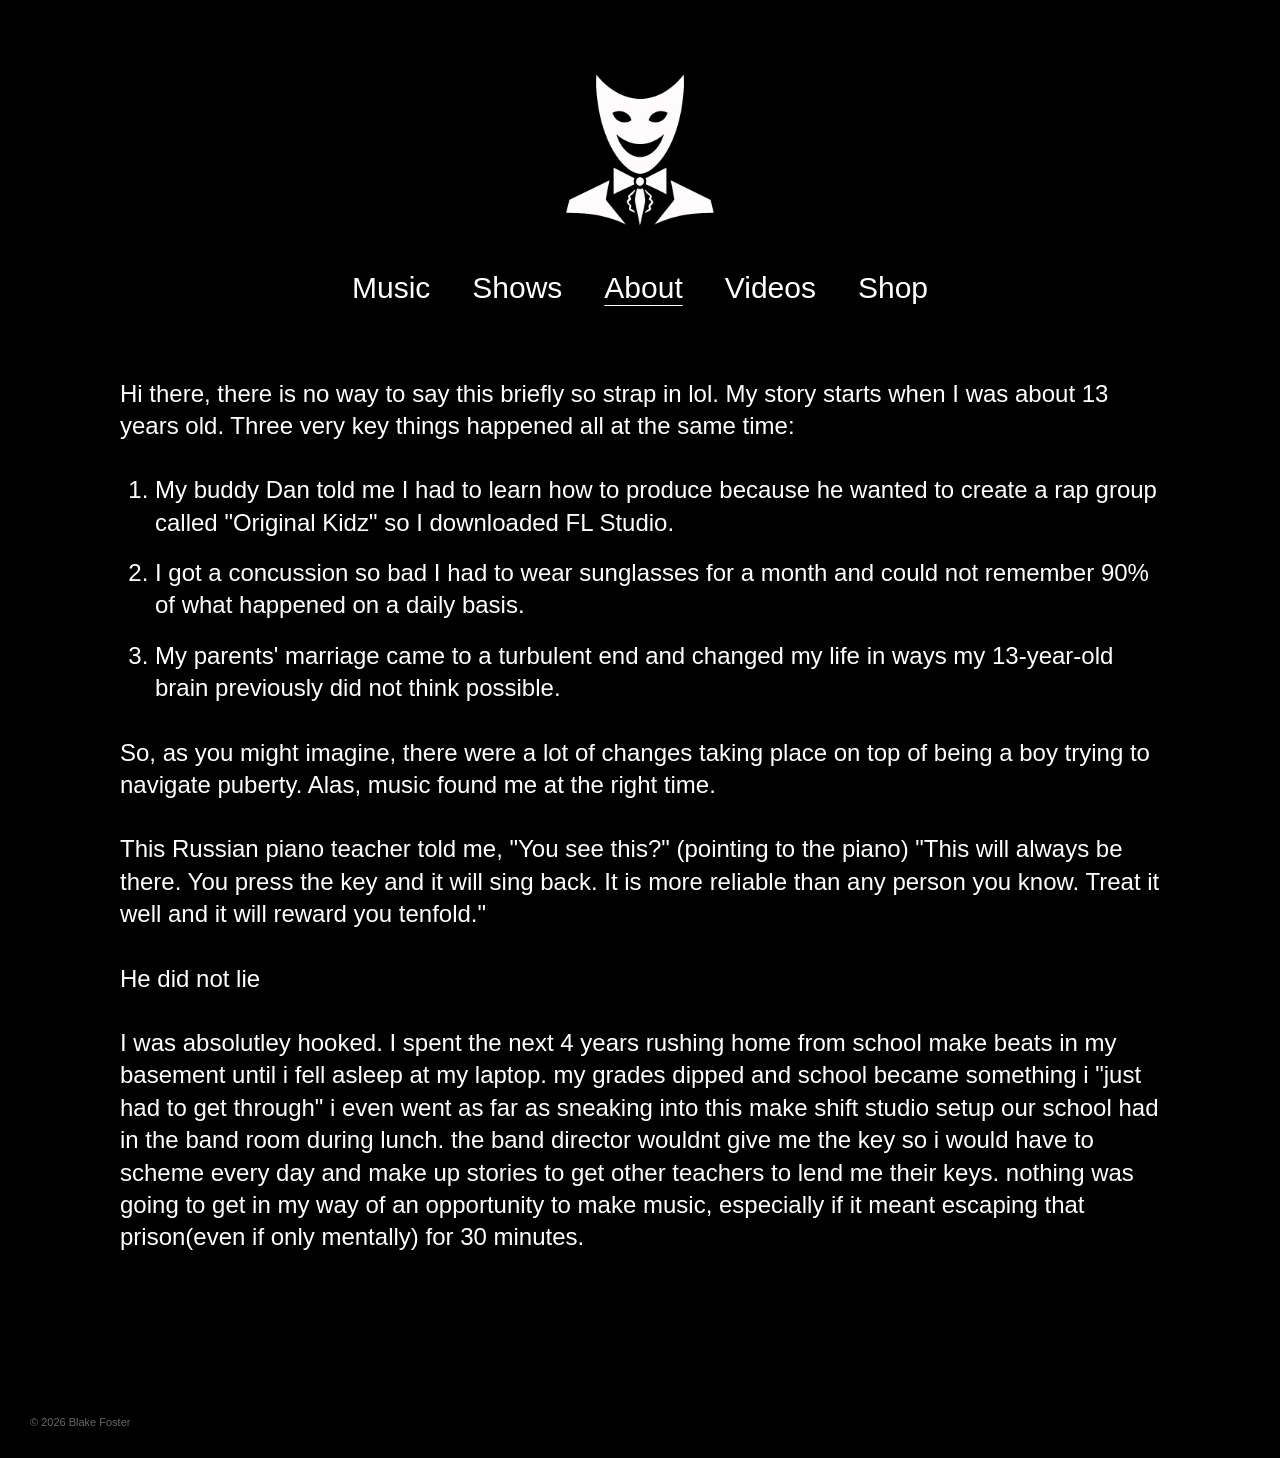
==== about.html @ ae0a813a "Update about.html" ====
<!DOCTYPE html>
<html lang="en">
<head>
  <meta charset="UTF-8">
  <meta name="viewport" content="width=device-width, initial-scale=1.0">

  <title>Blake Foster — About</title>

  <link rel="icon" href="favicon.png" type="image/png">

  <style>
    :root {
      --bg: #000000;
      --fg: #ffffff;
    }

    * {
      box-sizing: border-box;
    }

    html,
    body {
      margin: 0;
      padding: 0;
      background: var(--bg);
      color: var(--fg);
    }

    body {
      font-family: "Helvetica Neue", Helvetica, Arial, sans-serif;
      font-weight: 400;
    }

    a {
      color: inherit;
      text-decoration: none;
    }

    /* =========================
       LOGO + NAVIGATION
       ========================= */

    header {
      width: 100%;
      display: flex;
      flex-direction: column;
      align-items: center;
      padding: 55px 30px 75px;
    }

    .logo {
      width: 190px;
      height: auto;
      display: block;
      margin-bottom: 27.5px;
    }

    nav {
      display: flex;
      justify-content: center;
      align-items: center;
      gap: 42px;
      font-size: 30px;
      line-height: 1;
    }

    nav a {
      color: #ffffff;
      text-decoration: none;
      transition: opacity 0.2s ease;
    }

    nav a:hover {
      opacity: 0.55;
    }

    nav a.active {
      opacity: 1;
      text-decoration: underline;
      text-underline-offset: 7px;
      text-decoration-thickness: 1px;
    }

    /* =========================
       ABOUT
       ========================= */

    main {
      max-width: 1100px;
      margin: 0 auto;
      padding: 0 30px 100px;
    }

    .story {
      font-size: 24px;
      line-height: 1.35;
      color: #ffffff;
    }

    .story p {
      margin: 0 0 32px 0;
    }

    .story ol {
      margin: 0 0 32px 35px;
      padding: 0;
    }

    .story li {
      margin-bottom: 18px;
    }

    .story li:last-child {
      margin-bottom: 0;
    }

    /* =========================
       FOOTER
       ========================= */

    footer {
      padding: 30px;
      color: #666666;
      font-size: 11px;
    }

    /* =========================
       TABLET
       ========================= */

    @media (max-width: 900px) {

      header {
        padding: 45px 20px 60px;
      }

      .logo {
        width: 165px;
        margin-bottom: 22.5px;
      }

      nav {
        gap: 28px;
        font-size: 25px;
      }

      main {
        padding: 0 20px 80px;
      }

      .story {
        font-size: 22px;
      }
    }

    /* =========================
       MOBILE
       ========================= */

    @media (max-width: 650px) {

      header {
        padding: 35px 18px 50px;
      }

      .logo {
        width: 140px;
        margin-bottom: 19px;
      }

      nav {
        gap: 18px;
        flex-wrap: wrap;
        justify-content: center;
        font-size: 20px;
      }

      main {
        padding: 0 18px 70px;
      }

      .story {
        font-size: 19px;
        line-height: 1.4;
      }

      .story p {
        margin-bottom: 26px;
      }

      .story ol {
        margin-bottom: 26px;
        margin-left: 28px;
      }

      .story li {
        margin-bottom: 16px;
      }
    }

    /* =========================
       SMALL PHONE
       ========================= */

    @media (max-width: 450px) {

      .logo {
        width: 120px;
        margin-bottom: 15px;
      }

      nav {
        font-size: 18px;
        gap: 15px;
      }

      .story {
        font-size: 18px;
      }
    }

  </style>
</head>

<body>


  <!-- =========================
       LOGO + NAVIGATION
       ========================= -->

  <header>

    <img
      class="logo"
      src="transparent-white-mask.png"
      alt="Blake Foster"
    >

    <nav aria-label="Main navigation">

      <a href="index.html">
        Music
      </a>

      <a href="shows.html">
        Shows
      </a>

      <a
        class="active"
        href="about.html"
        aria-current="page"
      >
        About
      </a>

      <a href="videos.html">
        Videos
      </a>

      <a href="shop.html">
        Shop
      </a>

    </nav>

  </header>


  <!-- =========================
       ABOUT / LIFE STORY
       ========================= -->

  <main>

    <div class="story">

      <p>
        Hi there, there is no way to say this briefly so strap in lol. My story starts when I was about 13 years old. Three very key things happened all at the same time:
      </p>

      <ol>

        <li>
          My buddy Dan told me I had to learn how to produce because he wanted to create a rap group called "Original Kidz" so I downloaded FL Studio.
        </li>

        <li>
          I got a concussion so bad I had to wear sunglasses for a month and could not remember 90% of what happened on a daily basis.
        </li>

        <li>
          My parents' marriage came to a turbulent end and changed my life in ways my 13-year-old brain previously did not think possible.
        </li>

      </ol>

      <p>
        So, as you might imagine, there were a lot of changes taking place on top of being a boy trying to navigate puberty. Alas, music found me at the right time.
      </p>

      <p>
        This Russian piano teacher told me, "You see this?" (pointing to the piano) "This will always be there. You press the key and it will sing back. It is more reliable than any person you know. Treat it well and it will reward you tenfold."
      </p>

       <p>
        He did not lie
      </p>

        <p>
        I was absolutley hooked. I spent the next 4 years rushing home from school make beats in my basement until i fell asleep at my laptop. my grades dipped and school became something i "just had to get through" i even went as far as sneaking into this make shift studio setup our school had in the band room during lunch. the band director wouldnt give me the key so i would have to scheme every day and make up stories to get other teachers to lend me their keys. nothing was going to get in my way of an opportunity to make music, especially if it meant escaping that prison(even if only mentally) for 30 minutes.
      </p>

    </div>

  </main>


  <footer>
    © 2026 Blake Foster
  </footer>


</body>
</html>
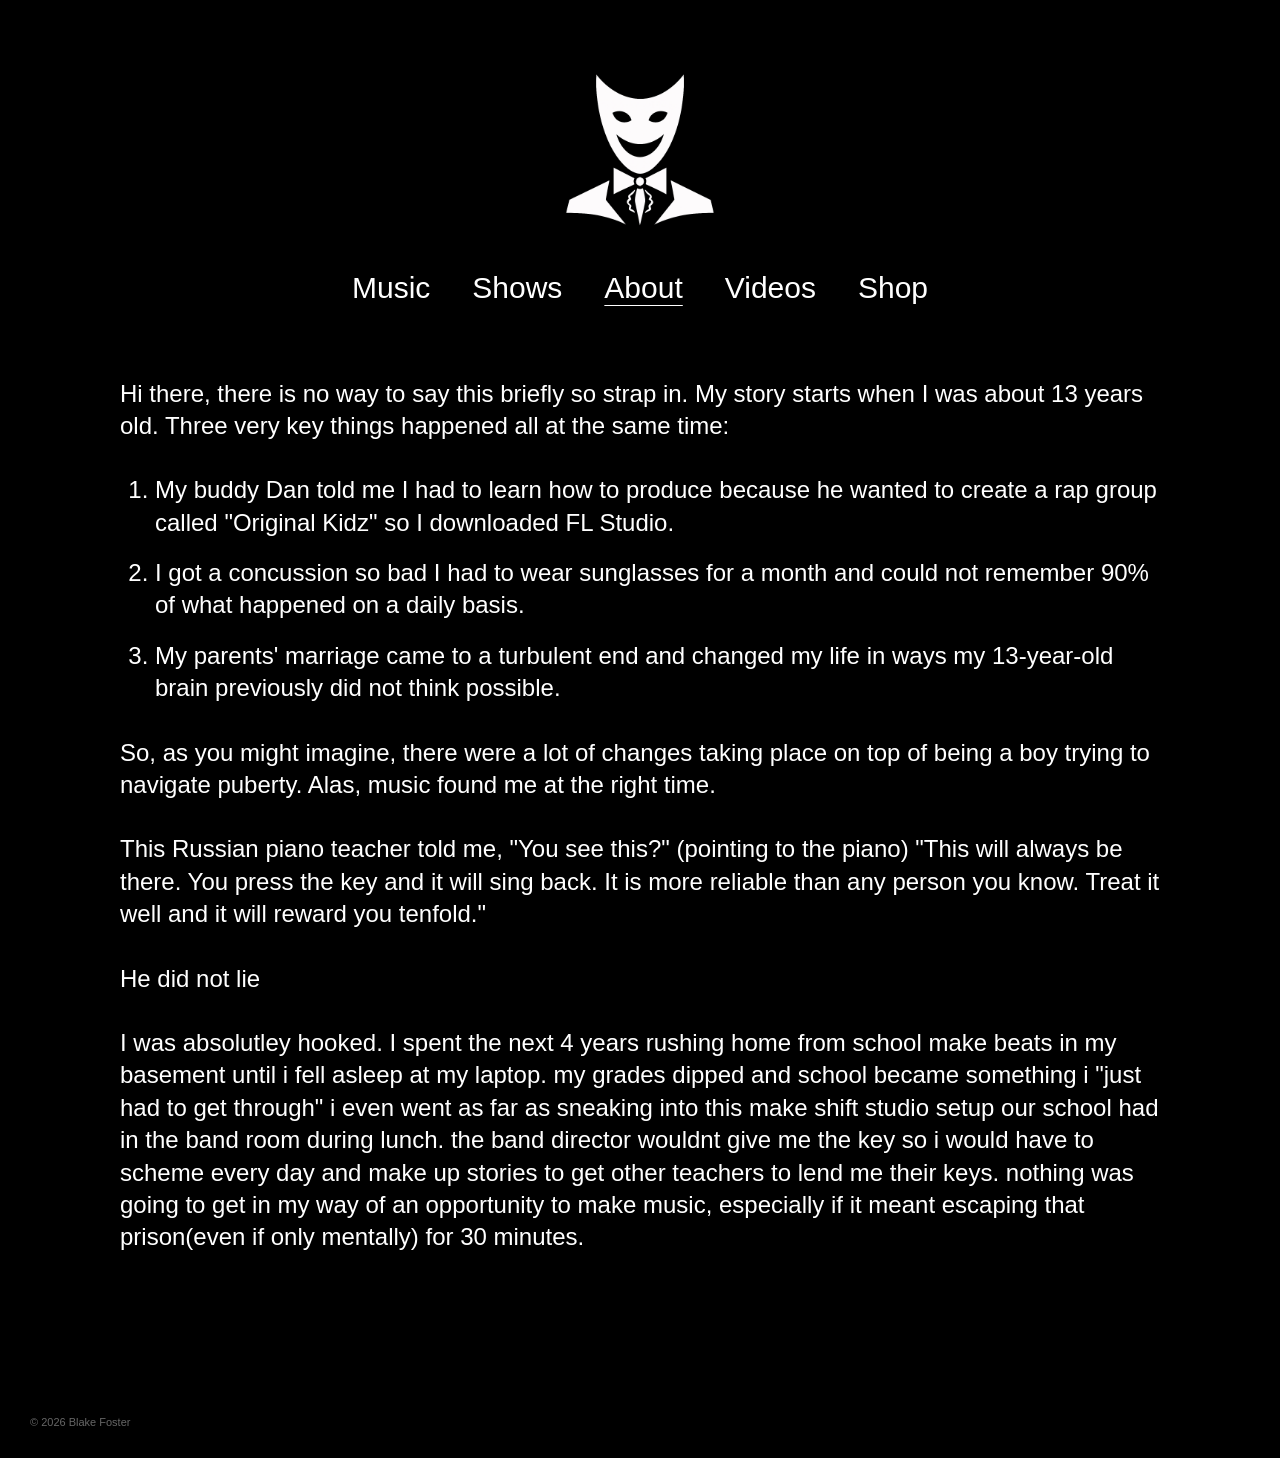
==== commit d158d3a5: "Update about.html" ====
--- a/about.html
+++ b/about.html
@@ -277,7 +277,7 @@
     <div class="story">
 
       <p>
-        Hi there, there is no way to say this briefly so strap in lol. My story starts when I was about 13 years old. Three very key things happened all at the same time:
+        Hi there, there is no way to say this briefly so strap in. My story starts when I was about 13 years old. Three very key things happened all at the same time:
       </p>
 
       <ol>
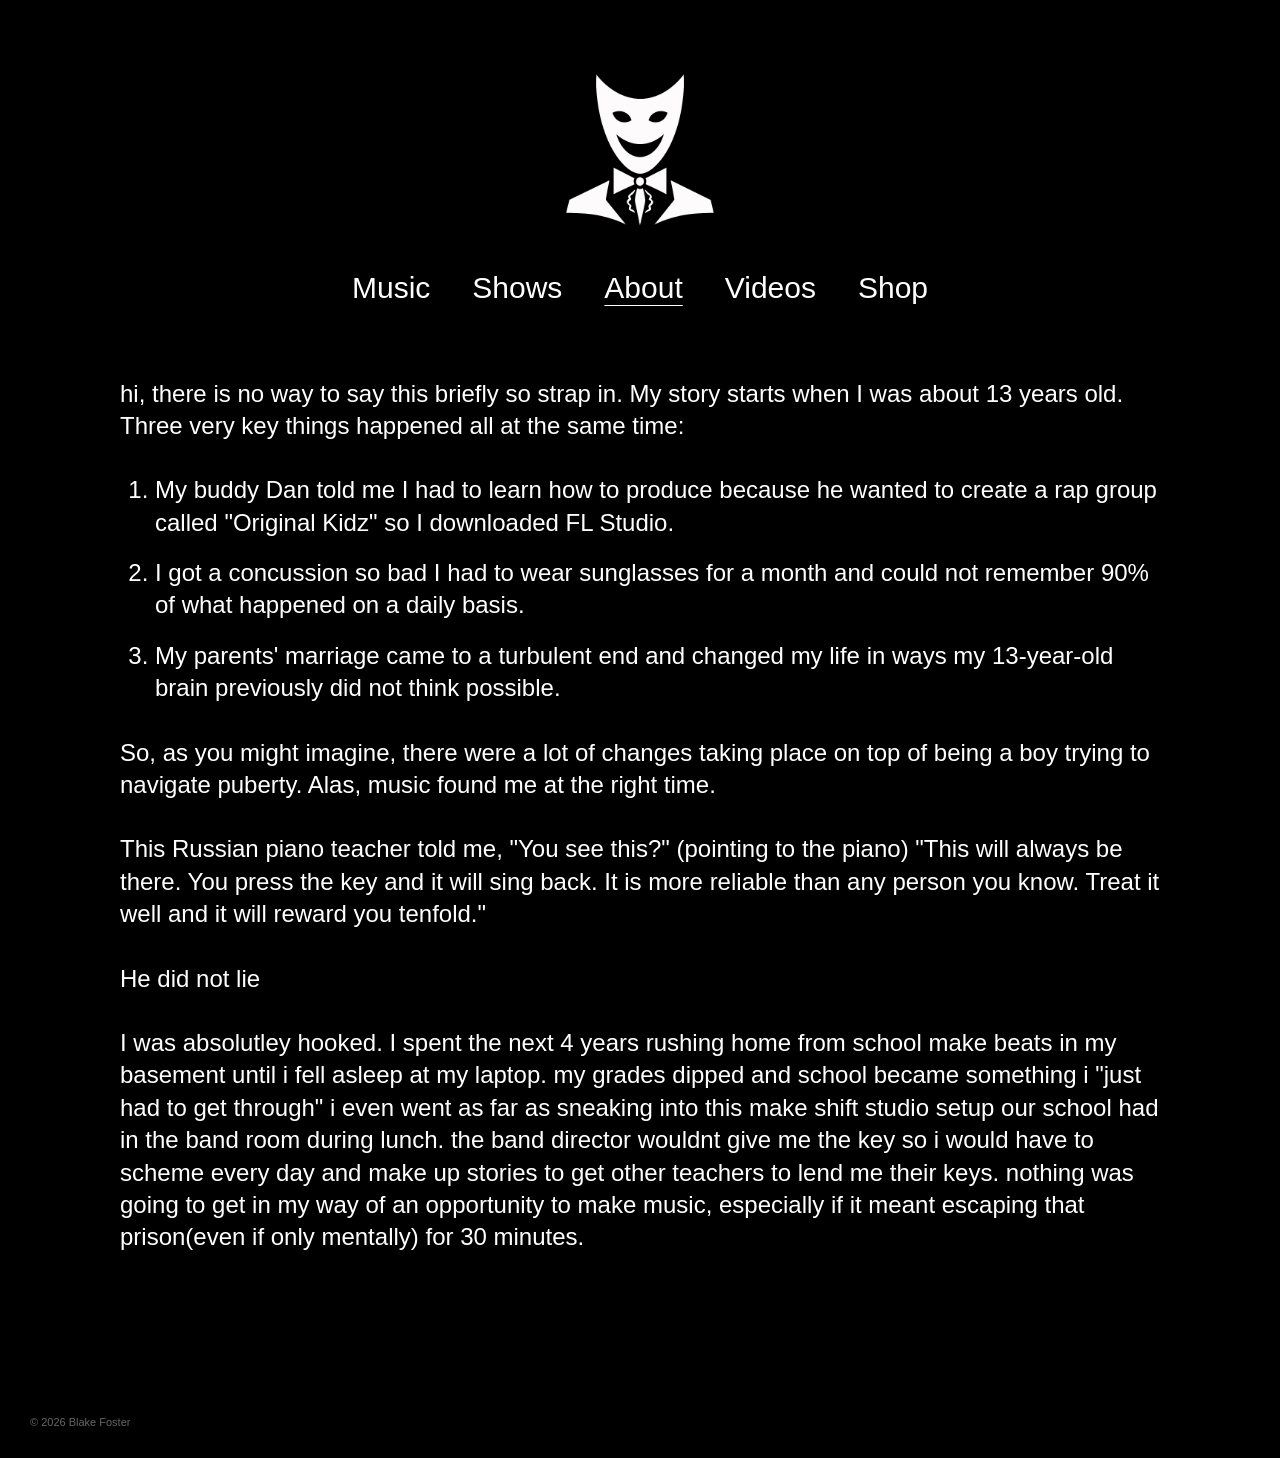
==== commit cc4805a8: "Update about.html" ====
--- a/about.html
+++ b/about.html
@@ -277,7 +277,7 @@
     <div class="story">
 
       <p>
-        Hi there, there is no way to say this briefly so strap in. My story starts when I was about 13 years old. Three very key things happened all at the same time:
+        hi, there is no way to say this briefly so strap in. My story starts when I was about 13 years old. Three very key things happened all at the same time:
       </p>
 
       <ol>
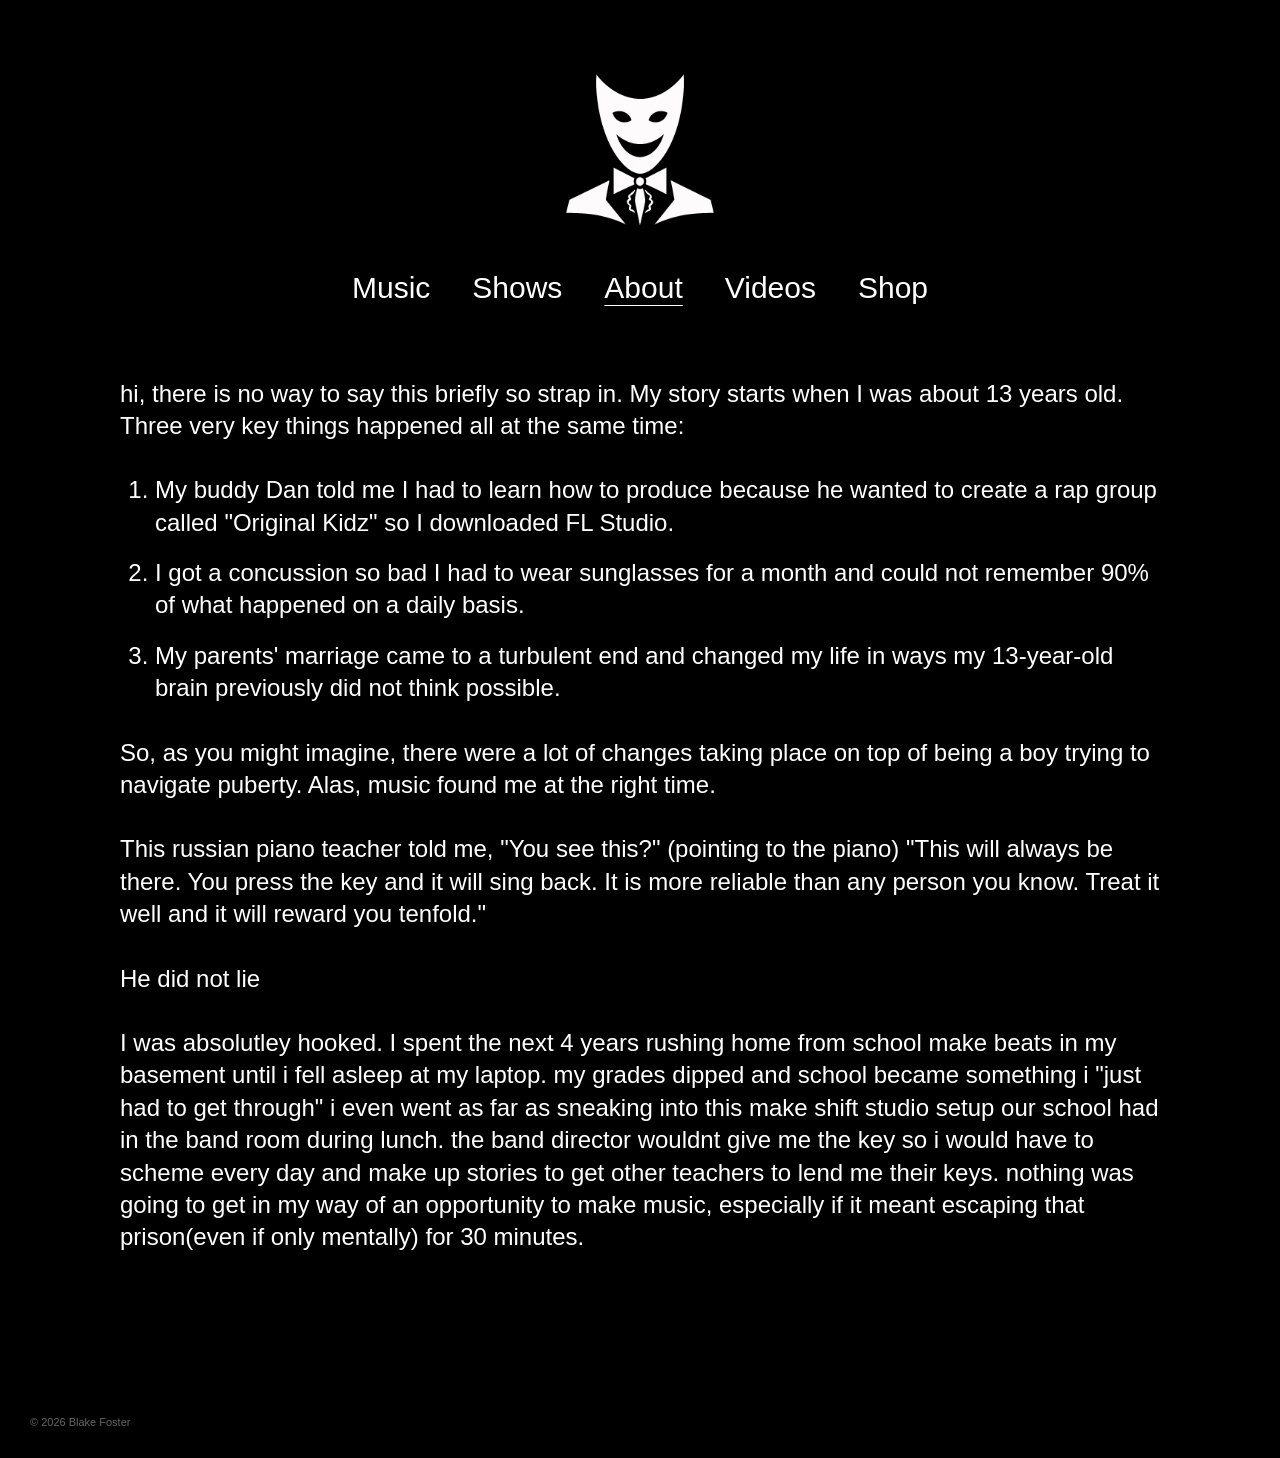
==== commit e39b6016: "Update about.html" ====
--- a/about.html
+++ b/about.html
@@ -301,7 +301,7 @@
       </p>
 
       <p>
-        This Russian piano teacher told me, "You see this?" (pointing to the piano) "This will always be there. You press the key and it will sing back. It is more reliable than any person you know. Treat it well and it will reward you tenfold."
+        This russian piano teacher told me, "You see this?" (pointing to the piano) "This will always be there. You press the key and it will sing back. It is more reliable than any person you know. Treat it well and it will reward you tenfold."
       </p>
 
        <p>
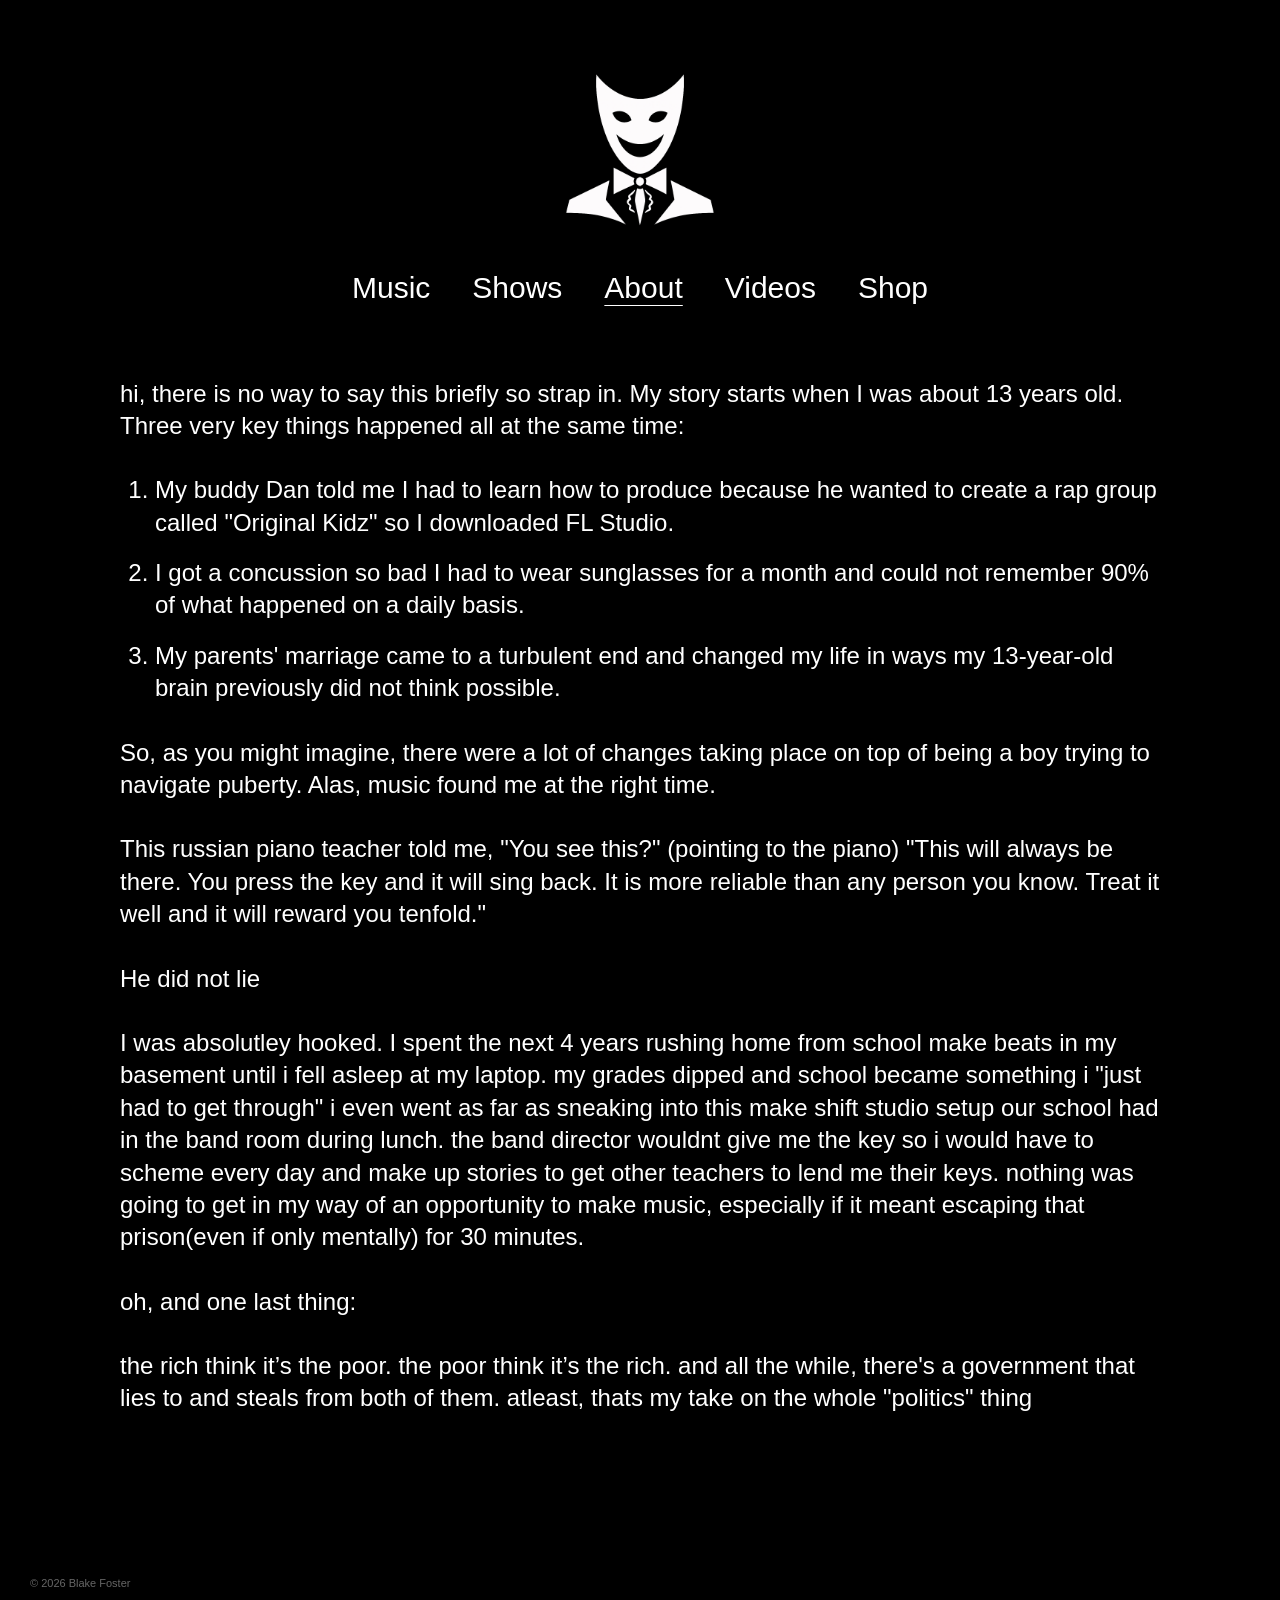
==== commit 61e30bb8: "Update about.html" ====
--- a/about.html
+++ b/about.html
@@ -312,6 +312,14 @@
         I was absolutley hooked. I spent the next 4 years rushing home from school make beats in my basement until i fell asleep at my laptop. my grades dipped and school became something i "just had to get through" i even went as far as sneaking into this make shift studio setup our school had in the band room during lunch. the band director wouldnt give me the key so i would have to scheme every day and make up stories to get other teachers to lend me their keys. nothing was going to get in my way of an opportunity to make music, especially if it meant escaping that prison(even if only mentally) for 30 minutes.
       </p>
 
+       <p>
+       oh, and one last thing:
+      </p>
+      
+        <p>
+        the rich think it’s the poor. the poor think it’s the rich. and all the while, there's a government that lies to and steals from both of them. atleast, thats my take on the whole "politics" thing
+      </p>
+
     </div>
 
   </main>
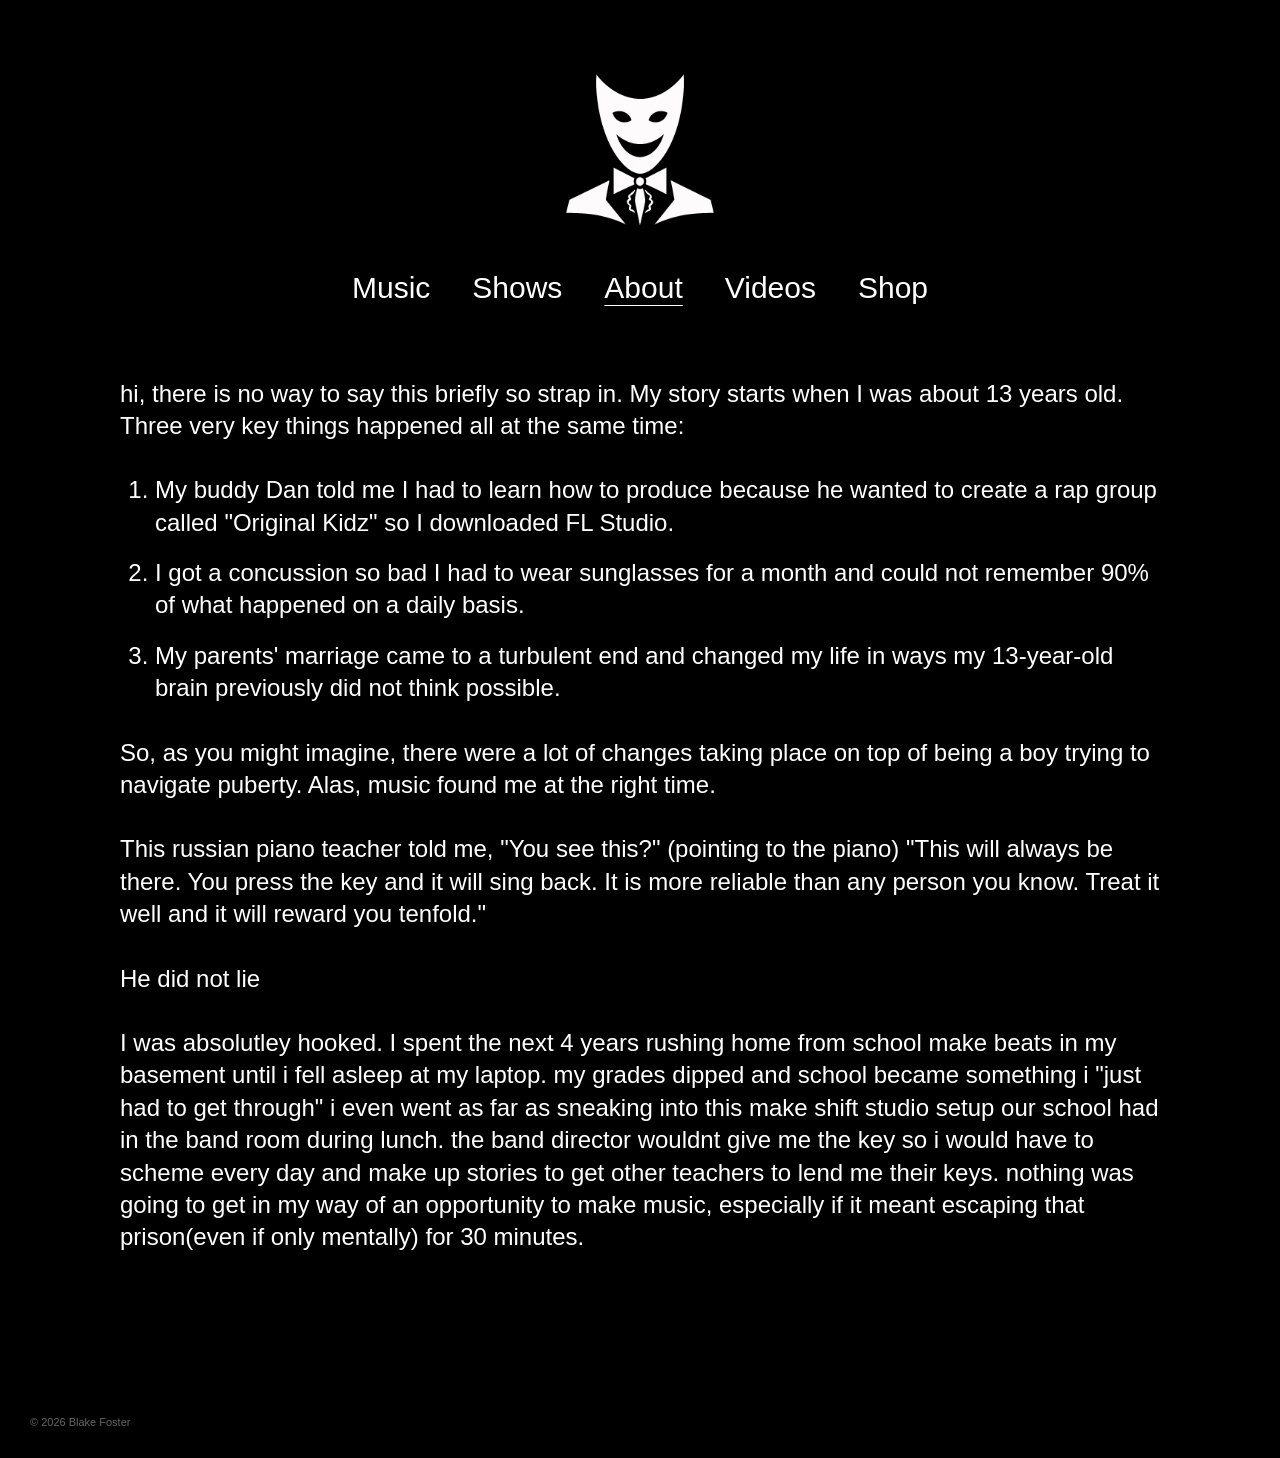
==== commit 43408d08: "Update about.html" ====
--- a/about.html
+++ b/about.html
@@ -312,13 +312,7 @@
         I was absolutley hooked. I spent the next 4 years rushing home from school make beats in my basement until i fell asleep at my laptop. my grades dipped and school became something i "just had to get through" i even went as far as sneaking into this make shift studio setup our school had in the band room during lunch. the band director wouldnt give me the key so i would have to scheme every day and make up stories to get other teachers to lend me their keys. nothing was going to get in my way of an opportunity to make music, especially if it meant escaping that prison(even if only mentally) for 30 minutes.
       </p>
 
-       <p>
-       oh, and one last thing:
-      </p>
       
-        <p>
-        the rich think it’s the poor. the poor think it’s the rich. and all the while, there's a government that lies to and steals from both of them. atleast, thats my take on the whole "politics" thing
-      </p>
 
     </div>
 
